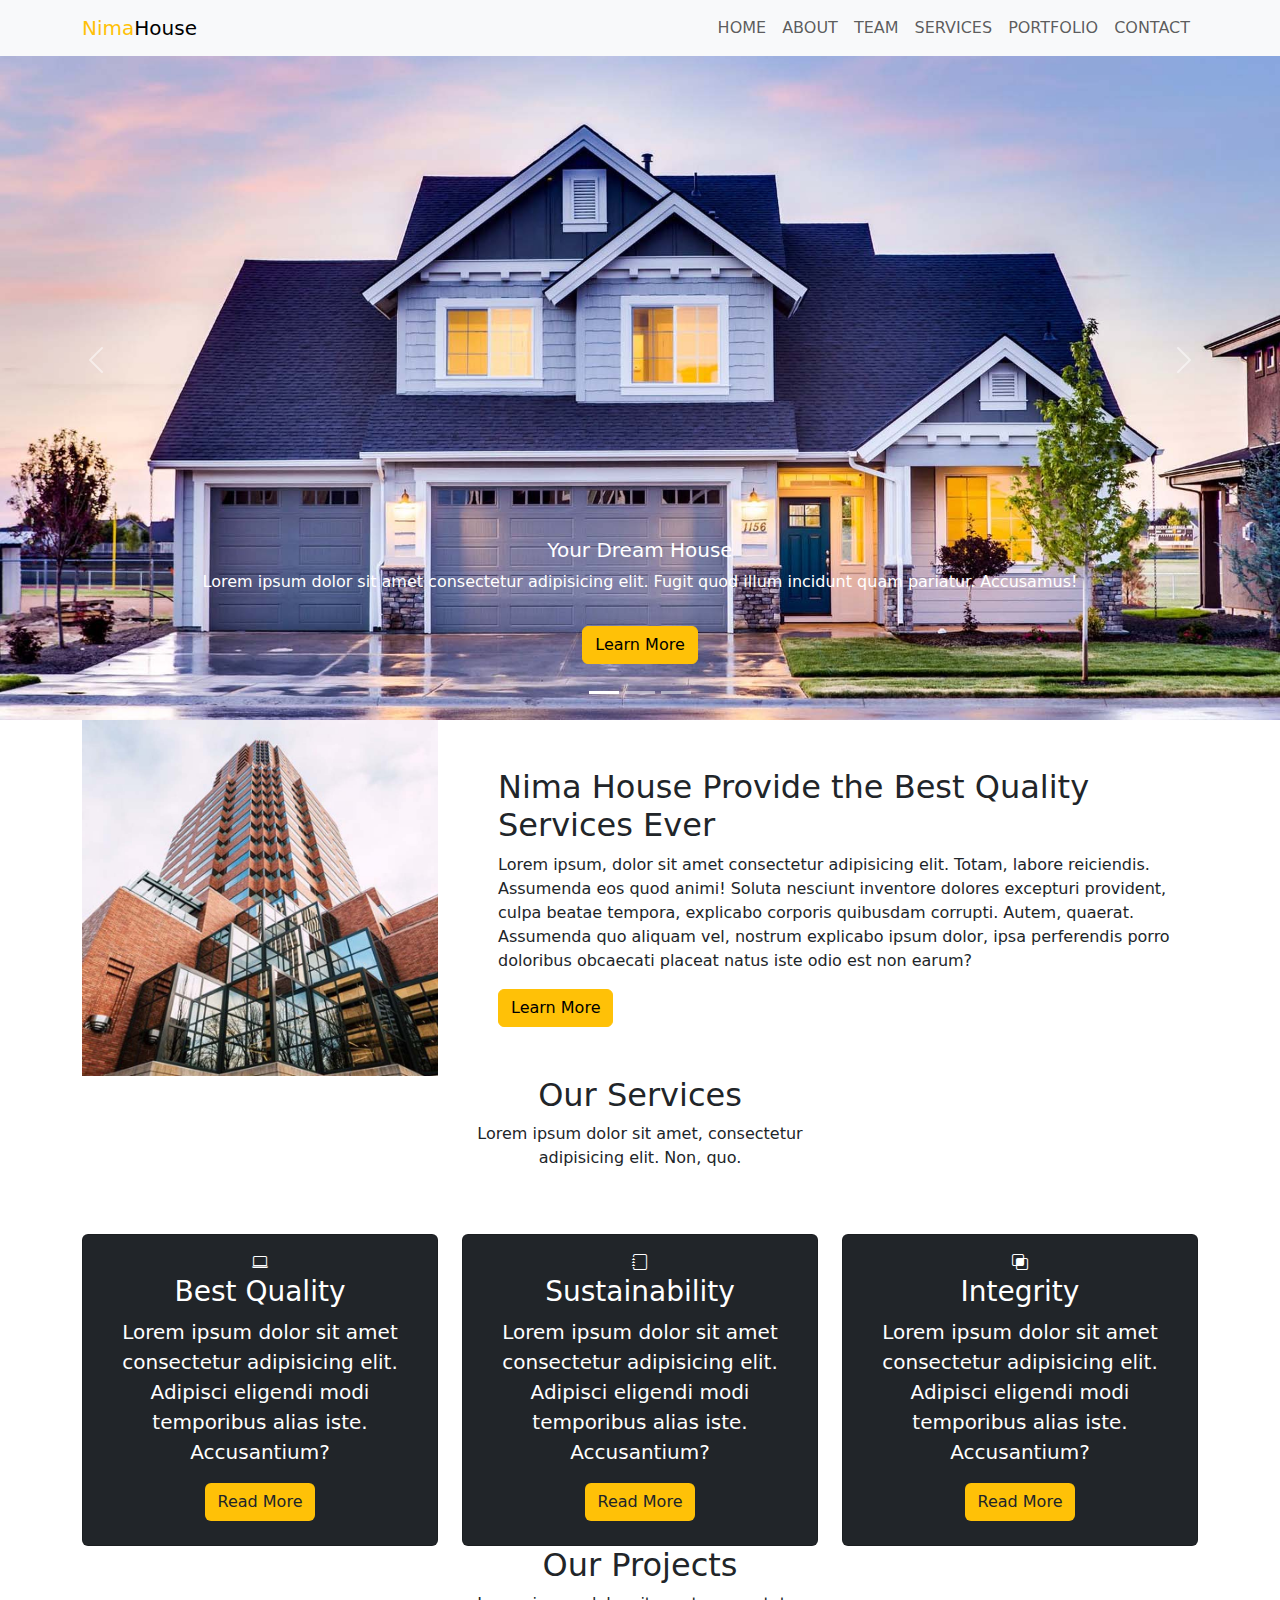
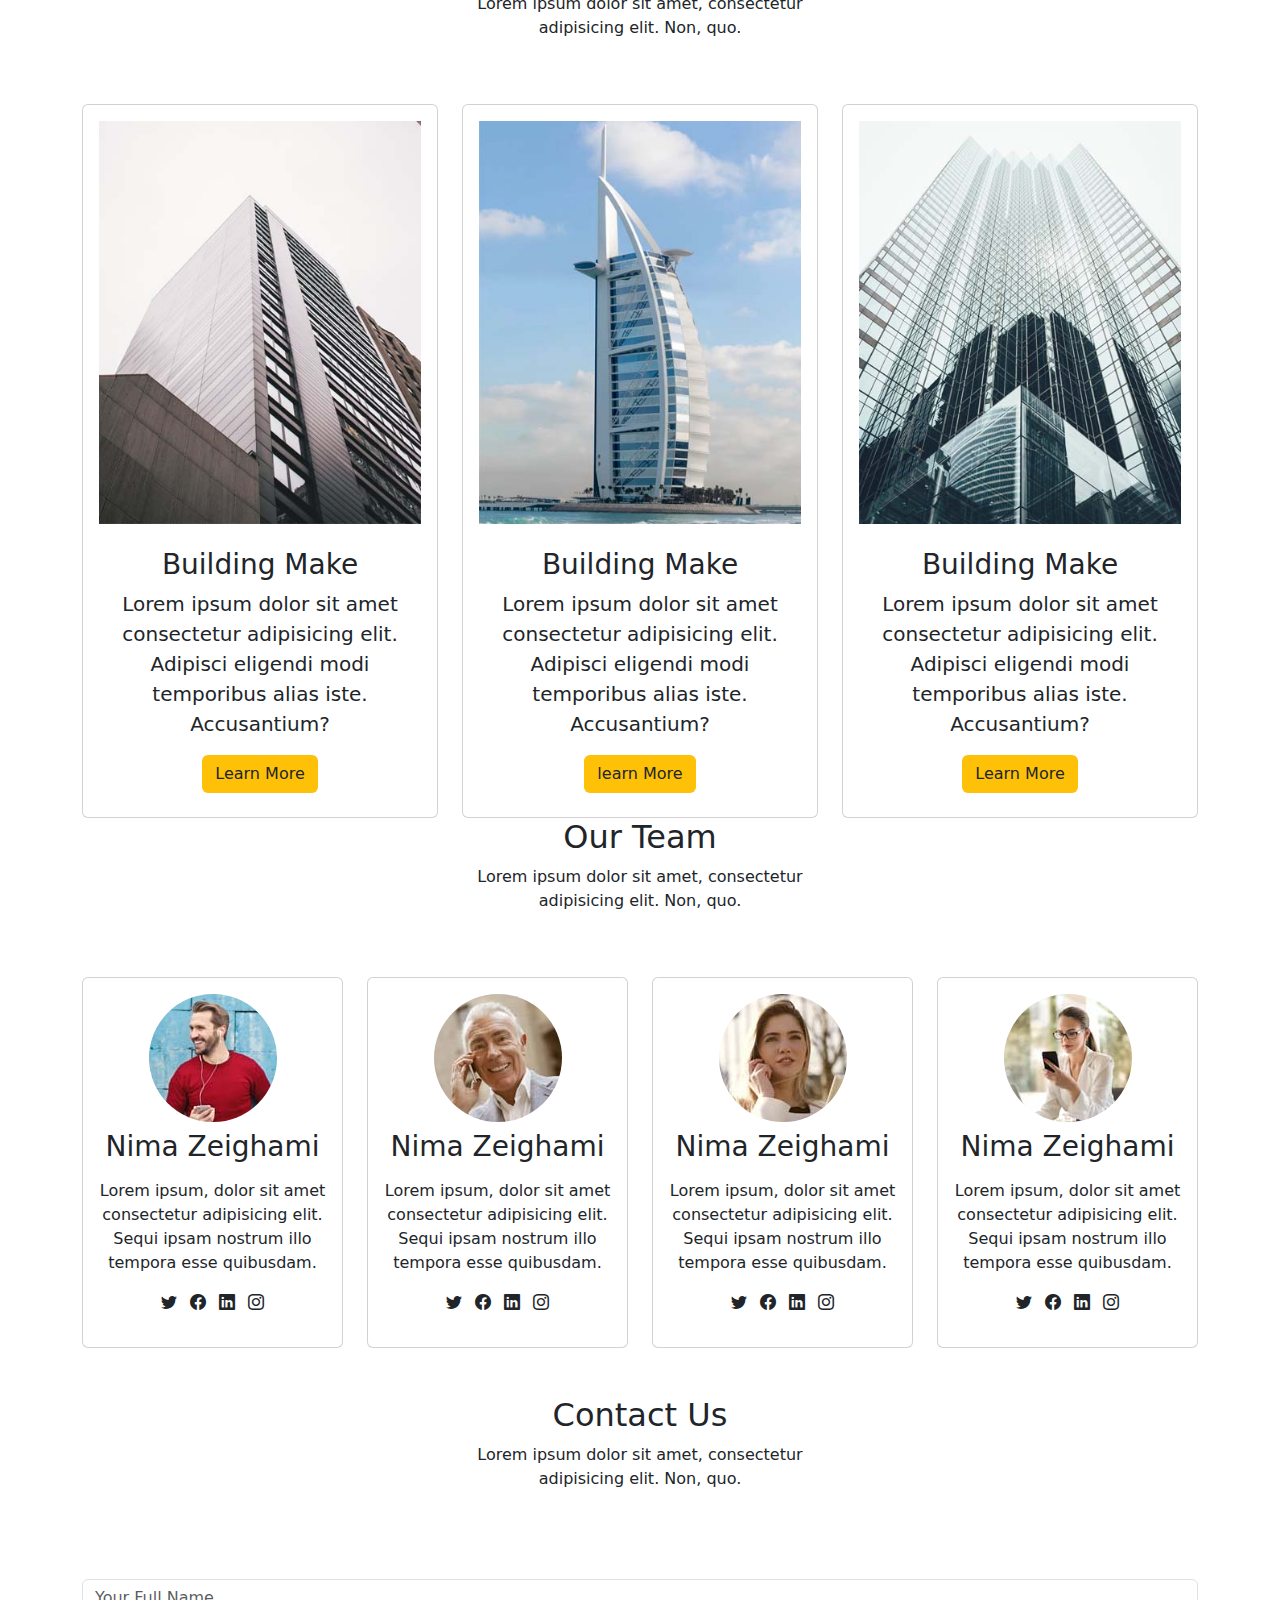
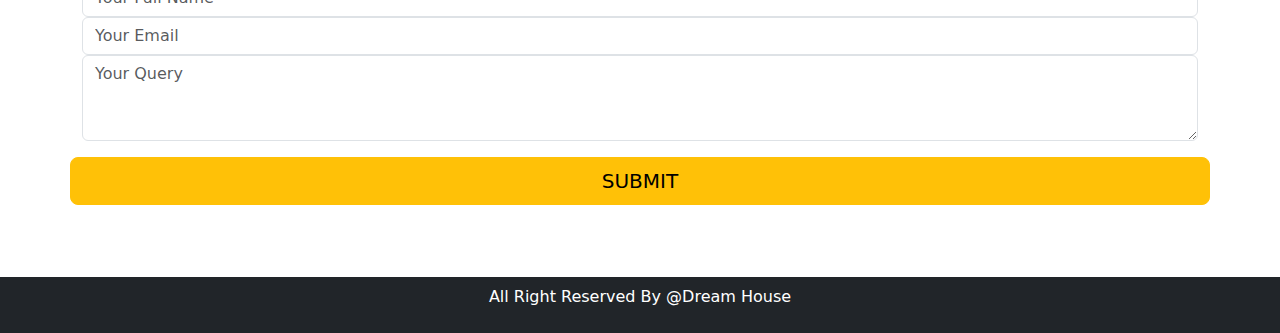
==== Dream House/index.html @ adec13d3 "Change direction" ====
<!DOCTYPE html>
<html lang="en">
<head>
    <meta charset="UTF-8">
    <meta http-equiv="X-UA-Compatible" content="IE=edge">
    <meta name="viewport" content="width=device-width, initial-scale=1.0">
    <title>Dream House</title>
    <link rel="stylesheet" href="https://cdn.jsdelivr.net/npm/bootstrap-icons@1.10.3/font/bootstrap-icons.css">
    <link href="https://cdn.jsdelivr.net/npm/bootstrap@5.1.3/dist/css/bootstrap.min.css" rel="stylesheet">    
    <link rel="stylesheet" href="style.css">
</head>
<body>
    

    <nav class="navbar navbar-expand-lg navbar-light bg-light fixed-top">
        <div class="container">
          <a class="navbar-brand" href="#"><span class="text-warning">Nima</span>House</a>
          <button class="navbar-toggler" type="button" data-bs-toggle="collapse" data-bs-target="#navbarSupportedContent" aria-controls="navbarSupportedContent" aria-expanded="false" aria-label="Toggle navigation">
            <span class="navbar-toggler-icon"></span>
          </button>
          <div class="collapse navbar-collapse" id="navbarSupportedContent">
            <ul class="navbar-nav    ms-auto mb-2 mb-lg-0">
              <li class="nav-item">
                <a class="nav-link" href="#home">HOME</a>
              </li>
              
              <li class="nav-item">
                <a class="nav-link" href="#about">ABOUT</a>
              </li>
              
              <li class="nav-item">
                <a class="nav-link" href="#team">TEAM</a>
              </li>
              
              <li class="nav-item">
                <a class="nav-link" href="#services">SERVICES</a>
              </li>
              
              <li class="nav-item">
                <a class="nav-link" href="#portfolio">PORTFOLIO</a>
              </li>
              
              <li class="nav-item">
                <a class="nav-link" href="#contact">CONTACT</a>
              </li>
              
              
            </ul>
            
          </div>
        </div>
      </nav>


      <div id="carouselExampleCaptions" class="carousel slide" data-bs-ride="carousel">
        <div class="carousel-indicators">
          <button type="button" data-bs-target="#carouselExampleCaptions" data-bs-slide-to="0" class="active" aria-current="true" aria-label="Slide 1"></button>
          <button type="button" data-bs-target="#carouselExampleCaptions" data-bs-slide-to="1" aria-label="Slide 2"></button>
          <button type="button" data-bs-target="#carouselExampleCaptions" data-bs-slide-to="2" aria-label="Slide 3"></button>
        </div>
        <div class="carousel-inner">
          <div class="carousel-item active">
            <img src="img/home-1.jpg" class="d-block w-100" alt="...">
            <div class="carousel-caption">
              <h5>Your Dream House</h5>
              <p>Lorem ipsum dolor sit amet consectetur adipisicing elit. Fugit quod illum incidunt quam pariatur. Accusamus!</p>
              <p><a href="#" class="btn btn-warning mt-3">Learn More</a></p>
            </div> 
          </div>
          <div class="carousel-item">
            <img src="img/home-2.jpg" class="d-block w-100" alt="...">
            <div class="carousel-caption">
                <h5>Beautiful House</h5>
                <p>Lorem ipsum dolor sit amet consectetur adipisicing elit. Fugit quod illum incidunt quam pariatur. Accusamus!</p>
                <p><a href="#" class="btn btn-warning mt-3">Learn More</a></p>
            </div>
          </div>

          <div class="carousel-item">
            <img src="img/house4.jpg" class="d-block w-100" alt="...">
            <div class="carousel-caption">
                <h5> Newest Technology</h5>
                <p>Lorem ipsum dolor sit amet consectetur adipisicing elit. Fugit quod illum incidunt quam pariatur. Accusamus!</p>
                <p><a href="#" class="btn btn-warning mt-3">Learn More</a></p>
            </div>
          </div>
        </div>
        <button class="carousel-control-prev" type="button" data-bs-target="#carouselExampleCaptions" data-bs-slide="prev">
          <span class="carousel-control-prev-icon" aria-hidden="true"></span>
          <span class="visually-hidden">Previous</span>
        </button>
        <button class="carousel-control-next" type="button" data-bs-target="#carouselExampleCaptions" data-bs-slide="next">
          <span class="carousel-control-next-icon" aria-hidden="true"></span>
          <span class="visually-hidden">Next</span>
        </button>
      </div>
    
      

    <!-- about section starts -->
	<section class="about section-padding" id="about">
		<div class="container">
			<div class="row">
				<div class="col-lg-4 col-md-12 col-12">
					<div class="about-img"><img alt="" class="img-fluid" src="img/about.jpg"></div>
				</div>
				<div class="col-lg-8 col-md-12 col-12 ps-lg-5 mt-md-5">
					<div class="about-text">
						<h2>Nima House Provide the Best Quality<br>
						Services Ever</h2>
						<p>Lorem ipsum, dolor sit amet consectetur adipisicing elit. Totam, labore reiciendis. Assumenda eos quod animi! Soluta nesciunt inventore dolores excepturi provident, culpa beatae tempora, explicabo corporis quibusdam corrupti. Autem, quaerat. Assumenda quo aliquam vel, nostrum explicabo ipsum dolor, ipsa perferendis porro doloribus obcaecati placeat natus iste odio est non earum?</p><a class="btn btn-warning" href="#">Learn More</a>
					</div>
				</div>
			</div>
		</div>
	</section>
    <!-- about section Ends -->

    	<!-- services section Starts -->
	<section class="services section-padding" id="services">
		<div class="container">
			<div class="row">
				<div class="col-md-12">
					<div class="section-header text-center pb-5">
						<h2>Our Services</h2>
						<p>Lorem ipsum dolor sit amet, consectetur<br>
						adipisicing elit. Non, quo.</p>
					</div>
				</div>
			</div>
			<div class="row">
				<div class="col-12 col-md-12 col-lg-4">
					<div class="card text-white text-center bg-dark pb-2">
						<div class="card-body">
							<i class="bi bi-laptop"></i>
							<h3 class="card-title">Best Quality</h3>
							<p class="lead">Lorem ipsum dolor sit amet consectetur adipisicing elit. Adipisci eligendi modi temporibus alias iste. Accusantium?</p><button class="btn bg-warning text-dark">Read More</button>
						</div>
					</div>
				</div>
				<div class="col-12 col-md-12 col-lg-4">
					<div class="card text-white text-center bg-dark pb-2">
						<div class="card-body">
							<i class="bi bi-journal"></i>
							<h3 class="card-title">Sustainability</h3>
							<p class="lead">Lorem ipsum dolor sit amet consectetur adipisicing elit. Adipisci eligendi modi temporibus alias iste. Accusantium?</p><button class="btn bg-warning text-dark">Read More</button>
						</div>
					</div>
				</div>
				<div class="col-12 col-md-12 col-lg-4">
					<div class="card text-white text-center bg-dark pb-2">
						<div class="card-body">
							<i class="bi bi-intersect"></i>
							<h3 class="card-title">Integrity</h3>
							<p class="lead">Lorem ipsum dolor sit amet consectetur adipisicing elit. Adipisci eligendi modi temporibus alias iste. Accusantium?</p><button class="btn bg-warning text-dark">Read More</button>
						</div>
					</div>
				</div>
			</div>
		</div>
	</section>
     <!-- services section Ends -->
    

    <!-- portfolio strats -->
	<section class="portfolio section-padding" id="portfolio">
		<div class="container">
			<div class="row">
				<div class="col-md-12">
					<div class="section-header text-center pb-5">
						<h2>Our Projects</h2>
						<p>Lorem ipsum dolor sit amet, consectetur<br>
						adipisicing elit. Non, quo.</p>
					</div>
				</div>
			</div>
			<div class="row">
				<div class="col-12 col-md-12 col-lg-4">
					<div class="card text-light text-center bg-white pb-2">
						<div class="card-body text-dark">
							<div class="img-area mb-4"><img alt="" class="img-fluid" src="img/project-1.jpg"></div>
							<h3 class="card-title">Building Make</h3>
							<p class="lead">Lorem ipsum dolor sit amet consectetur adipisicing elit. Adipisci eligendi modi temporibus alias iste. Accusantium?</p><button class="btn bg-warning text-dark">Learn More</button>
						</div>
					</div>
				</div>
				<div class="col-12 col-md-12 col-lg-4">
					<div class="card text-light text-center bg-white pb-2">
						<div class="card-body text-dark">
							<div class="img-area mb-4"><img alt="" class="img-fluid" src="img/project-2.jpg"></div>
							<h3 class="card-title">Building Make</h3>
							<p class="lead">Lorem ipsum dolor sit amet consectetur adipisicing elit. Adipisci eligendi modi temporibus alias iste. Accusantium?</p><button class="btn bg-warning text-dark">learn More</button>
						</div>
					</div>
				</div>
				<div class="col-12 col-md-12 col-lg-4">
					<div class="card text-light text-center bg-white pb-2">
						<div class="card-body text-dark">
							<div class="img-area mb-4"><img alt="" class="img-fluid" src="img/project-3.jpg"></div>
							<h3 class="card-title">Building Make</h3>
							<p class="lead">Lorem ipsum dolor sit amet consectetur adipisicing elit. Adipisci eligendi modi temporibus alias iste. Accusantium?</p><button class="btn bg-warning text-dark">Learn More</button>
						</div>
					</div>
				</div>
			</div>
		</div>
	</section>
    <!-- portfolio ends -->


    <!-- team starts -->
	<section class="team section-padding" id="team">
		<div class="container">
			<div class="row">
				<div class="col-md-12">
					<div class="section-header text-center pb-5">
						<h2>Our Team</h2>
						<p>Lorem ipsum dolor sit amet, consectetur<br>
						adipisicing elit. Non, quo.</p>
					</div>
				</div>
			</div>
			<div class="row">
				<div class="col-12 col-md-6 col-lg-3">
					<div class="card text-center">
						<div class="card-body">
							<img alt="" class="img-fluid rounded-circle" src="img/team-1.jpg">
							<h3 class="card-title py-2">Nima Zeighami</h3>
							<p class="card-text">Lorem ipsum, dolor sit amet consectetur adipisicing elit. Sequi ipsam nostrum illo tempora esse quibusdam.</p>
							<p class="socials"><i class="bi bi-twitter text-dark mx-1"></i> <i class="bi bi-facebook text-dark mx-1"></i> <i class="bi bi-linkedin text-dark mx-1"></i> <i class="bi bi-instagram text-dark mx-1"></i></p>
						</div>
					</div>
				</div>
				<div class="col-12 col-md-6 col-lg-3">
					<div class="card text-center">
						<div class="card-body">
							<img alt="" class="img-fluid rounded-circle" src="img/team-2.jpg">
							<h3 class="card-title py-2">Nima Zeighami</h3>
							<p class="card-text">Lorem ipsum, dolor sit amet consectetur adipisicing elit. Sequi ipsam nostrum illo tempora esse quibusdam.</p>
							<p class="socials"><i class="bi bi-twitter text-dark mx-1"></i> <i class="bi bi-facebook text-dark mx-1"></i> <i class="bi bi-linkedin text-dark mx-1"></i> <i class="bi bi-instagram text-dark mx-1"></i></p>
						</div>
					</div>
				</div>
				<div class="col-12 col-md-6 col-lg-3">
					<div class="card text-center">
						<div class="card-body">
							<img alt="" class="img-fluid rounded-circle" src="img/team-3.jpg">
							<h3 class="card-title py-2">Nima Zeighami</h3>
							<p class="card-text">Lorem ipsum, dolor sit amet consectetur adipisicing elit. Sequi ipsam nostrum illo tempora esse quibusdam.</p>
							<p class="socials"><i class="bi bi-twitter text-dark mx-1"></i> <i class="bi bi-facebook text-dark mx-1"></i> <i class="bi bi-linkedin text-dark mx-1"></i> <i class="bi bi-instagram text-dark mx-1"></i></p>
						</div>
					</div>
				</div>
				<div class="col-12 col-md-6 col-lg-3">
					<div class="card text-center">
						<div class="card-body">
							<img alt="" class="img-fluid rounded-circle" src="img/team-4.jpg">
							<h3 class="card-title py-2">Nima Zeighami</h3>
							<p class="card-text">Lorem ipsum, dolor sit amet consectetur adipisicing elit. Sequi ipsam nostrum illo tempora esse quibusdam.</p>
							<p class="socials"><i class="bi bi-twitter text-dark mx-1"></i> <i class="bi bi-facebook text-dark mx-1"></i> <i class="bi bi-linkedin text-dark mx-1"></i> <i class="bi bi-instagram text-dark mx-1"></i></p>
						</div>
					</div>
				</div>
			</div>
		</div>
	</section>
    <!-- team ends -->



    <!-- Contact starts -->
	<section class="contact section-padding" id="contact">
		<div class="container mt-5 mb-5">
			<div class="row">
				<div class="col-md-12">
					<div class="section-header text-center pb-5">
						<h2>Contact Us</h2>
						<p>Lorem ipsum dolor sit amet, consectetur<br>
						adipisicing elit. Non, quo.</p>
					</div>
				</div>
			</div>
			<div class="row m-0">
				<div class="col-md-12 p-0 pt-4 pb-4">
                    <div class="row">
                        <div class="col-md-12">
                            <div class="md-3">
                                <input type="text" class="form-control " required placeholder="Your Full Name">
                            </div>
                        </div>
                        <div class="col-md-12">
                            <div class="md-3">
                                <input type="email" class="form-control " required placeholder="Your Email">
                            </div>
                        </div>
                        <div class="col-md-12">
                            <div class="md-3">
                                <textarea name=""rows="3" required class="form-control" placeholder="Your Query "></textarea>
                            </div>
                        </div>

                        <button class="btn btn-warning btn-lg btn-clock mt-3">SUBMIT</button>

                    </div>

				</div>
			</div>
		</div>
	</section>
    
    <!-- contact ends -->
	<!-- footer starts -->
	<footer class="bg-dark p-2 text-center">
		<div class="container">
			<p class="text-white">All Right Reserved By @Dream House</p>
		</div>
	</footer>
	<!-- footer ends -->












    <script src="https://cdn.jsdelivr.net/npm/bootstrap@5.1.3/dist/js/bootstrap.bundle.min.js" ></script>
</body>
</html>
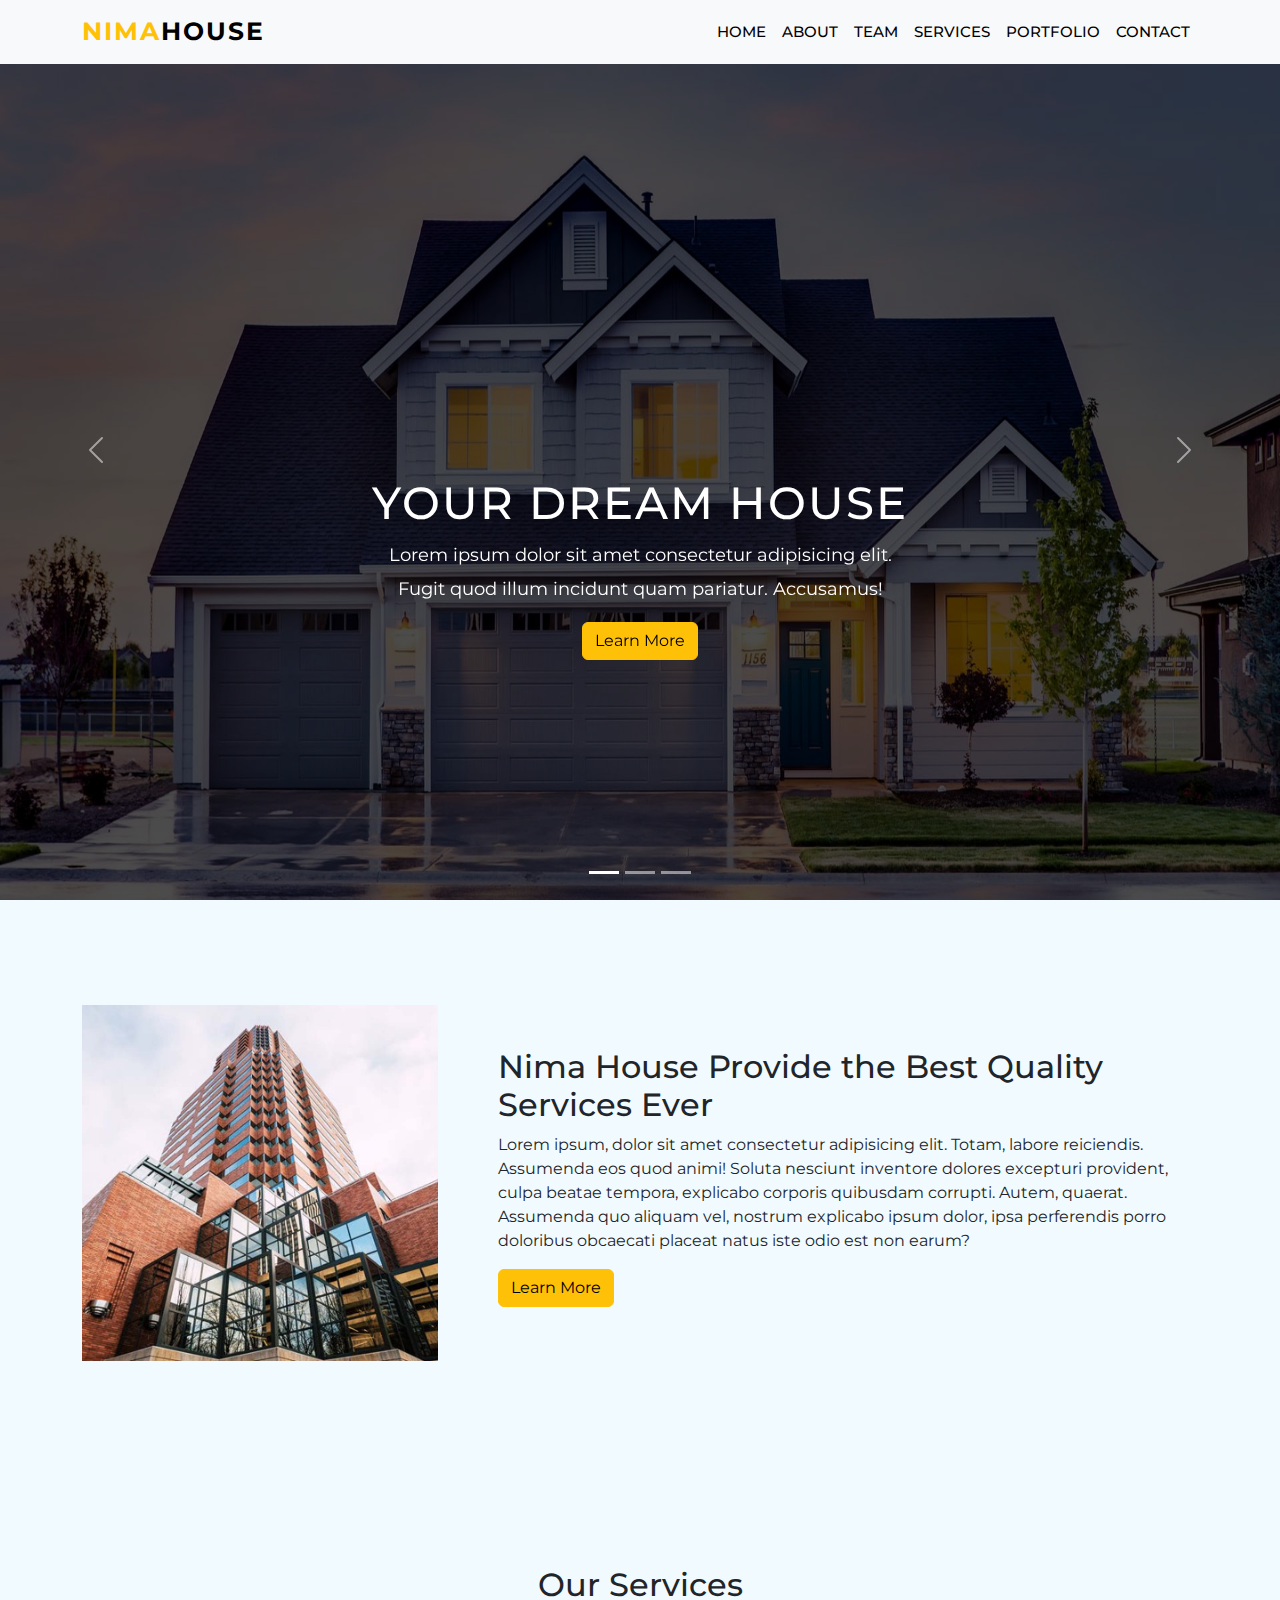
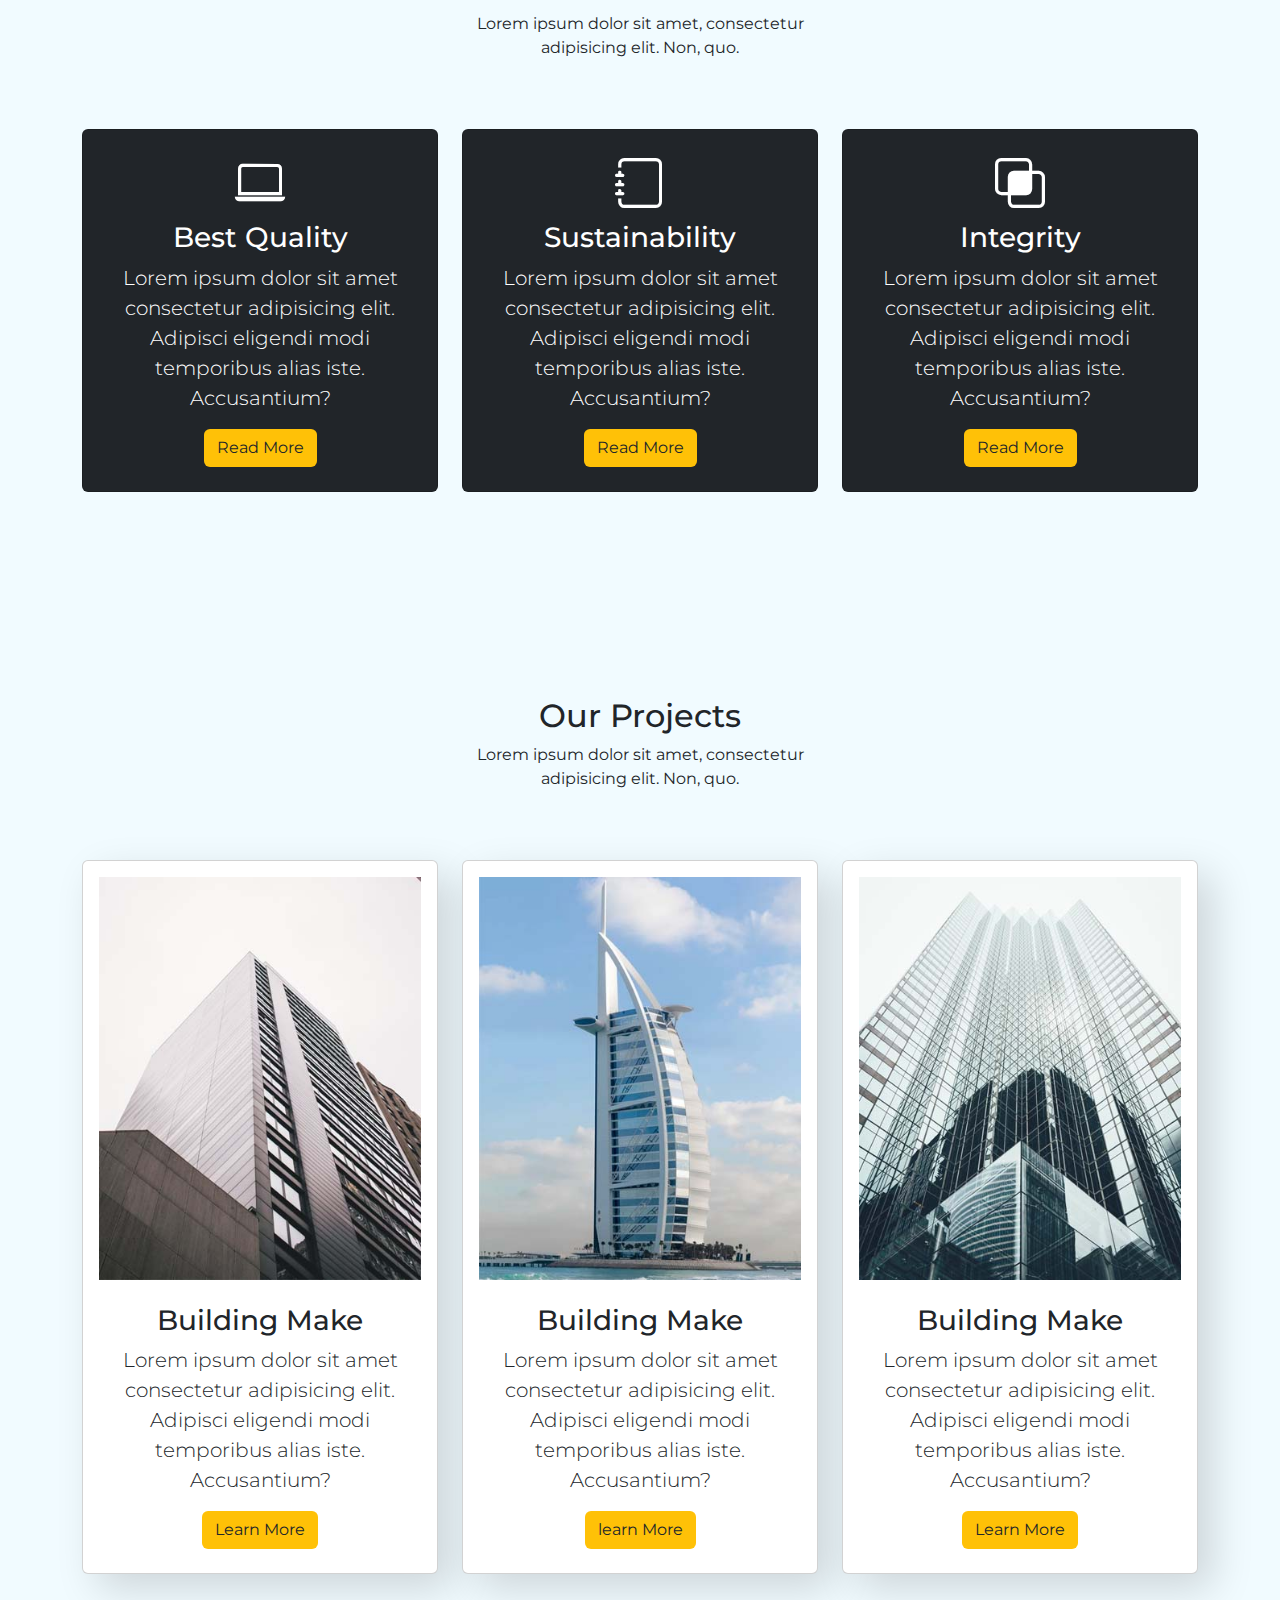
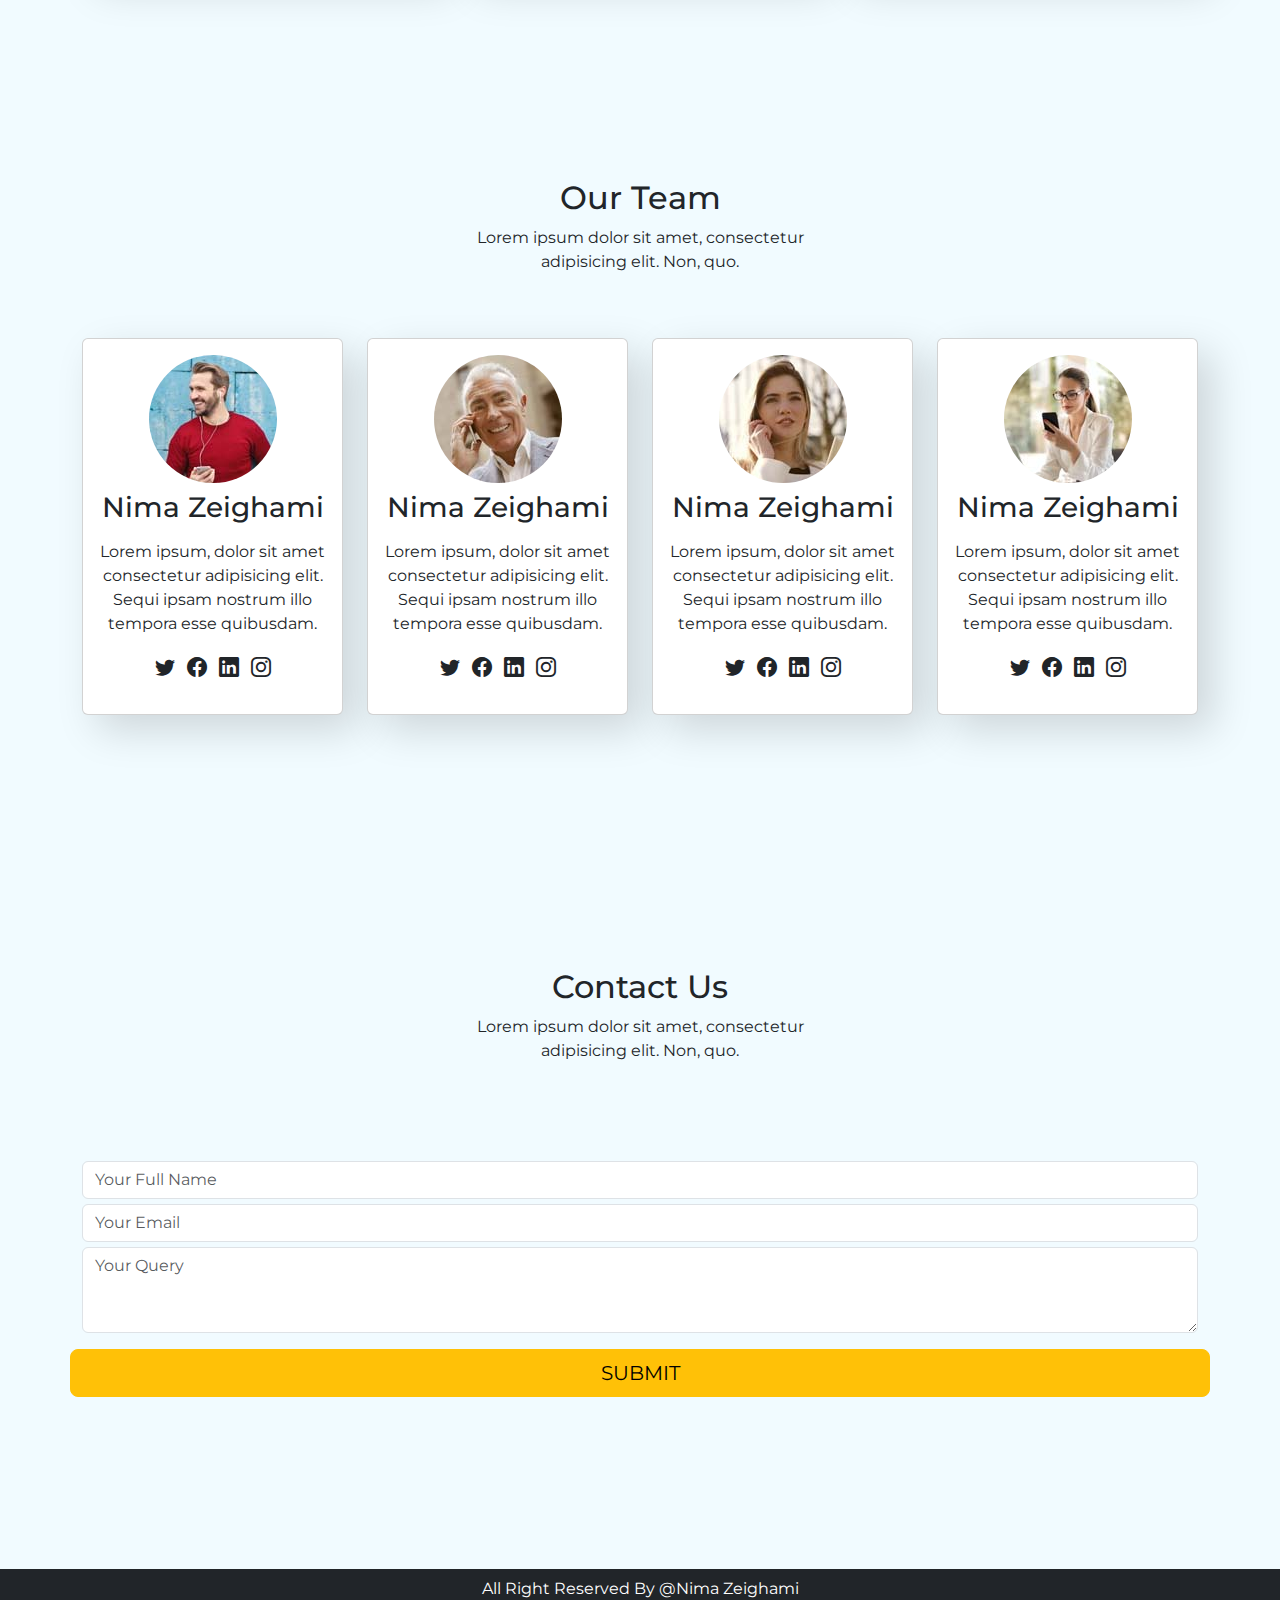
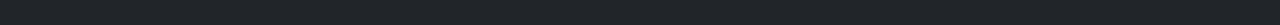
==== commit 55329083: "Update index.html" ====
--- a/Dream House/index.html
+++ b/Dream House/index.html
@@ -312,7 +312,7 @@
 	<!-- footer starts -->
 	<footer class="bg-dark p-2 text-center">
 		<div class="container">
-			<p class="text-white">All Right Reserved By @Dream House</p>
+			<p class="text-white">All Right Reserved By @Nima Zeighami</p>
 		</div>
 	</footer>
 	<!-- footer ends -->
--- a/Dream House/style.css
+++ b/Dream House/style.css
@@ -0,0 +1,137 @@
+@import url('https://fonts.googleapis.com/css2?family=Montserrat:wght@400;500;700&display=swap');
+* {
+	font-family: 'Montserrat', sans-serif;
+}
+body {
+	background: #f1fbff;
+}
+.section-padding {
+	padding: 100px 0;
+}
+.carousel-item {
+	height: 100vh;
+	min-height: 300px;
+}
+.carousel-caption {
+	bottom: 220px;
+	z-index: 2;
+}
+.carousel-caption h5 {
+	font-size: 45px;
+	text-transform: uppercase;
+	letter-spacing: 2px;
+	margin-top: 25px;
+}
+.carousel-caption p {
+	width: 60%;
+	margin: auto;
+	font-size: 18px;
+	line-height: 1.9;
+}
+.carousel-inner:before {
+	content: '';
+	position: absolute;
+	width: 100%;
+	height: 100%;
+	top: 0;
+	left: 0;
+	background: rgba(0, 0, 0, 0.7);
+	z-index: 1;
+}
+.navbar .getstarted {
+	background: #106eea;
+	margin-left: 30px;
+	border-radius: 4px;
+	font-weight: 400;
+	color: #fff;
+	text-decoration: none;
+	padding: .5rem 1rem;
+	line-height: 2.3;
+}
+.navbar-nav a {
+	font-size: 15px;
+	text-transform: uppercase;
+	font-weight: 500;
+}
+.navbar-light .navbar-brand {
+	color: #000;
+	font-size: 25px;
+	text-transform: uppercase;
+	font-weight: bold;
+	letter-spacing: 2px;
+}
+.navbar-light .navbar-brand:focus, .navbar-light .navbar-brand:hover {
+	color: #000;
+}
+.navbar-light .navbar-nav .nav-link {
+	color: #000;
+}
+.navbar-light .navbar-nav .nav-link:focus, .navbar-light .navbar-nav .nav-link:hover {
+	color: #000;
+}
+.w-100 {
+	height: 100vh;
+}
+
+.navbar-toggler {
+	padding: 1px 5px;
+	font-size: 18px;
+	line-height: 0.3;
+	background: #fff;
+}
+.portfolio .card {
+	box-shadow: 15px 15px 40px rgba(0, 0, 0, 0.15);
+}
+.team .card {
+	box-shadow: 15px 15px 40px rgba(0, 0, 0, 0.15);
+}
+.services .card-body i {
+	font-size: 50px;
+}
+.team .card-body i {
+	font-size: 20px;
+}
+@media only screen and (min-width: 768px) and (max-width: 991px) {
+	.carousel-caption {
+		bottom: 370px;
+	}
+	.carousel-caption p {
+		width: 100%;
+	}
+	.card {
+		margin-bottom: 30px;
+	}
+	.img-area img {
+		width: 100%;
+	}
+}
+@media only screen and (max-width: 767px) {
+	.navbar-nav {
+		text-align: center;
+	}
+	.carousel-caption {
+		bottom: 125px;
+	}
+	.carousel-caption h5 {
+		font-size: 17px;
+	}
+	.carousel-caption a {
+		padding: 10px 15px;
+		font-size: 15px;
+	}
+	.carousel-caption p {
+		width: 100%;
+		line-height: 1.6;
+		font-size: 12px;
+	}
+	.about-text {
+		padding-top: 50px;
+	}
+	.card {
+		margin-bottom: 30px;
+	}
+}
+
+.col-md-12{
+    margin-top: 5px ;
+}
